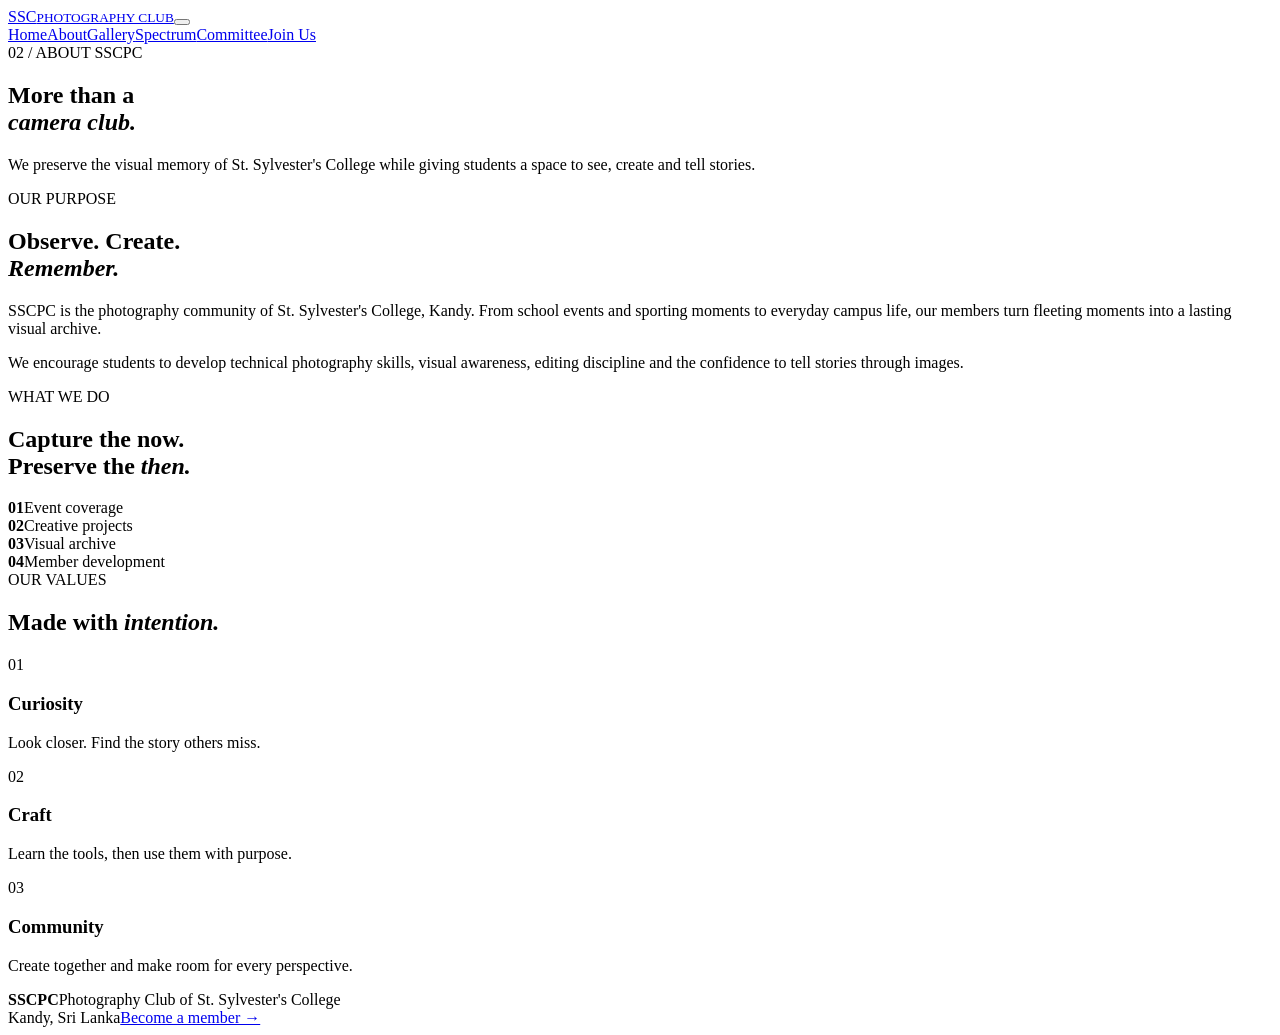
==== about.html @ 418f46be "Initial SSCPC site: add about.html" ====
<!doctype html><html lang="en"><head><meta charset="UTF-8"><meta name="viewport" content="width=device-width,initial-scale=1"><title>About — SSCPC</title><link rel="stylesheet" href="assets/css/style.css"></head><body>
<header class="site-header"><a class="brand" href="index.html"><span>SSC</span><small>PHOTOGRAPHY CLUB</small></a><button class="menu-toggle" aria-label="Open navigation" aria-expanded="false"><i></i><i></i></button><nav class="nav"><a href="index.html">Home</a><a class="active" href="about.html">About</a><a href="gallery.html">Gallery</a><a href="spectrum.html">Spectrum</a><a href="committee.html">Committee</a><a class="nav-cta" href="join.html">Join Us</a></nav></header>
<main><section class="page-hero"><span class="eyebrow">02 / ABOUT SSCPC</span><h1>More than a<br><em>camera club.</em></h1><p>We preserve the visual memory of St. Sylvester's College while giving students a space to see, create and tell stories.</p></section>
<section class="split section"><div class="section-label">OUR PURPOSE</div><div><h2>Observe. Create.<br><em>Remember.</em></h2><p>SSCPC is the photography community of St. Sylvester's College, Kandy. From school events and sporting moments to everyday campus life, our members turn fleeting moments into a lasting visual archive.</p><p>We encourage students to develop technical photography skills, visual awareness, editing discipline and the confidence to tell stories through images.</p></div></section>
<section class="dark-band"><div><span class="eyebrow">WHAT WE DO</span><h2>Capture the now.<br>Preserve the <em>then.</em></h2></div><div class="stats"><div><b>01</b><span>Event coverage</span></div><div><b>02</b><span>Creative projects</span></div><div><b>03</b><span>Visual archive</span></div><div><b>04</b><span>Member development</span></div></div></section>
<section class="section"><div class="section-heading"><div><span class="eyebrow">OUR VALUES</span><h2>Made with <em>intention.</em></h2></div></div><div class="values"><article><span>01</span><h3>Curiosity</h3><p>Look closer. Find the story others miss.</p></article><article><span>02</span><h3>Craft</h3><p>Learn the tools, then use them with purpose.</p></article><article><span>03</span><h3>Community</h3><p>Create together and make room for every perspective.</p></article></div></section></main><footer class="footer"><div><strong>SSCPC</strong><span>Photography Club of St. Sylvester's College</span></div><div><span>Kandy, Sri Lanka</span><a href="join.html">Become a member →</a></div></footer><script src="assets/js/main.js"></script></body></html>
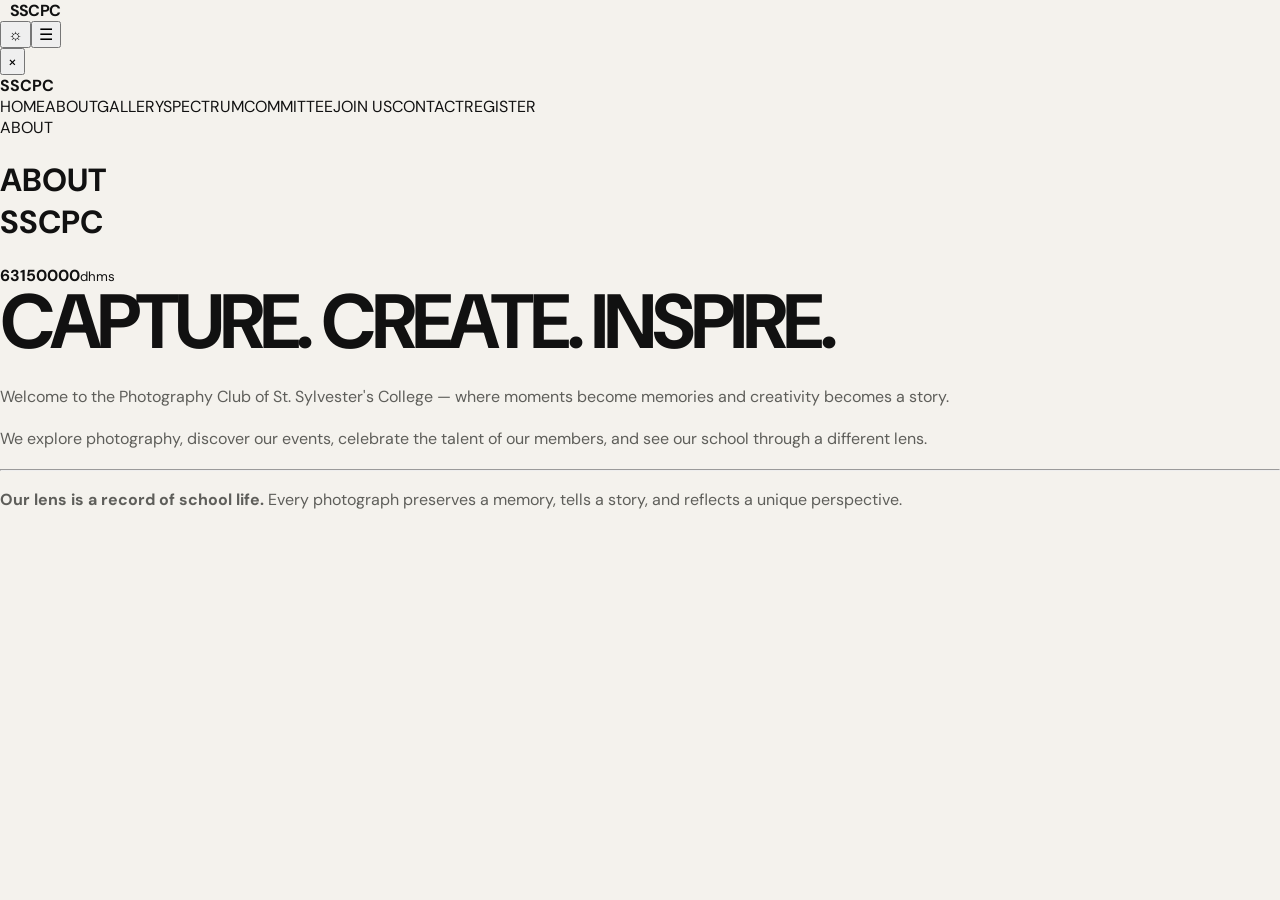
==== commit 83cb6df3: "Rebuild SSCPC to match live-site screen recording" ====
--- a/about.html
+++ b/about.html
@@ -1,6 +1 @@
-<!doctype html><html lang="en"><head><meta charset="UTF-8"><meta name="viewport" content="width=device-width,initial-scale=1"><title>About — SSCPC</title><link rel="stylesheet" href="assets/css/style.css"></head><body>
-<header class="site-header"><a class="brand" href="index.html"><span>SSC</span><small>PHOTOGRAPHY CLUB</small></a><button class="menu-toggle" aria-label="Open navigation" aria-expanded="false"><i></i><i></i></button><nav class="nav"><a href="index.html">Home</a><a class="active" href="about.html">About</a><a href="gallery.html">Gallery</a><a href="spectrum.html">Spectrum</a><a href="committee.html">Committee</a><a class="nav-cta" href="join.html">Join Us</a></nav></header>
-<main><section class="page-hero"><span class="eyebrow">02 / ABOUT SSCPC</span><h1>More than a<br><em>camera club.</em></h1><p>We preserve the visual memory of St. Sylvester's College while giving students a space to see, create and tell stories.</p></section>
-<section class="split section"><div class="section-label">OUR PURPOSE</div><div><h2>Observe. Create.<br><em>Remember.</em></h2><p>SSCPC is the photography community of St. Sylvester's College, Kandy. From school events and sporting moments to everyday campus life, our members turn fleeting moments into a lasting visual archive.</p><p>We encourage students to develop technical photography skills, visual awareness, editing discipline and the confidence to tell stories through images.</p></div></section>
-<section class="dark-band"><div><span class="eyebrow">WHAT WE DO</span><h2>Capture the now.<br>Preserve the <em>then.</em></h2></div><div class="stats"><div><b>01</b><span>Event coverage</span></div><div><b>02</b><span>Creative projects</span></div><div><b>03</b><span>Visual archive</span></div><div><b>04</b><span>Member development</span></div></div></section>
-<section class="section"><div class="section-heading"><div><span class="eyebrow">OUR VALUES</span><h2>Made with <em>intention.</em></h2></div></div><div class="values"><article><span>01</span><h3>Curiosity</h3><p>Look closer. Find the story others miss.</p></article><article><span>02</span><h3>Craft</h3><p>Learn the tools, then use them with purpose.</p></article><article><span>03</span><h3>Community</h3><p>Create together and make room for every perspective.</p></article></div></section></main><footer class="footer"><div><strong>SSCPC</strong><span>Photography Club of St. Sylvester's College</span></div><div><span>Kandy, Sri Lanka</span><a href="join.html">Become a member →</a></div></footer><script src="assets/js/main.js"></script></body></html>+<!doctype html><html lang="en"><head><meta charset="utf-8"><meta name="viewport" content="width=device-width,initial-scale=1"><meta name="theme-color" content="#070b2a"><title>About — SSCPC</title><link rel="stylesheet" href="assets/css/style.css"></head><body><div class="stars"></div><header class="topbar"><a class="brand" href="index.html"><span class="aperture"><i></i></span><b>SSCPC</b></a><div class="top-actions"><button class="icon-btn">☼</button><button class="icon-btn menu-btn" id="menuBtn">☰</button></div></header><aside class="drawer" id="drawer"><button class="drawer-close" id="drawerClose">×</button><div class="drawer-brand"><span class="aperture"><i></i></span><b>SSCPC</b></div><nav><a href="index.html">HOME</a><a class="active" href="about.html">ABOUT</a><a href="gallery.html">GALLERY</a><a href="spectrum.html">SPECTRUM</a><a href="committee.html">COMMITTEE</a><a href="join.html">JOIN US</a><a href="join.html#contact">CONTACT</a><a class="register" href="join.html">REGISTER</a></nav></aside><div class="scrim" id="scrim"></div><main class="page"><div class="page-heading"><span>ABOUT</span><h1>ABOUT<br>SSCPC</h1><div class="pink-line"></div></div><div class="countdown small-count" data-days="63"><strong>63</strong><strong>15</strong><strong>00</strong><strong>00</strong><small>d</small><small>h</small><small>m</small><small>s</small></div><section class="copy-card"><h2>CAPTURE. CREATE. INSPIRE.</h2><p>Welcome to the Photography Club of St. Sylvester's College — where moments become memories and creativity becomes a story.</p><p>We explore photography, discover our events, celebrate the talent of our members, and see our school through a different lens.</p><hr><p><b>Our lens is a record of school life.</b> Every photograph preserves a memory, tells a story, and reflects a unique perspective.</p></section></main><script src="assets/js/main.js"></script></body></html>
--- a/assets/css/style.css
+++ b/assets/css/style.css
@@ -0,0 +1,5 @@
+@import url('https://fonts.googleapis.com/css2?family=DM+Mono:wght@400;500&family=DM+Sans:wght@400;500;600;700&family=Playfair+Display:ital,wght@0,500;0,600;1,500;1,600&display=swap');
+:root{--ink:#111;--paper:#f4f2ed;--muted:#777;--line:#d7d4cc;--max:1280px}*{box-sizing:border-box}html{scroll-behavior:smooth}body{margin:0;background:var(--paper);color:var(--ink);font-family:'DM Sans',sans-serif}a{color:inherit;text-decoration:none}button{font:inherit}.site-header{height:84px;padding:0 4vw;display:flex;align-items:center;justify-content:space-between;border-bottom:1px solid var(--line);position:relative;z-index:20;background:rgba(244,242,237,.92);backdrop-filter:blur(14px)}.brand{display:flex;align-items:baseline;gap:10px;font-weight:700;letter-spacing:-.05em}.brand span{font-size:27px}.brand small,.eyebrow,.section-label,.filters,.person>span{font-family:'DM Mono',monospace;font-size:10px;letter-spacing:.12em}.nav{display:flex;align-items:center;gap:30px;font-size:13px}.nav a{opacity:.62;transition:.25s}.nav a:hover,.nav a.active{opacity:1}.nav-cta{border:1px solid var(--ink);padding:11px 17px;opacity:1!important}.menu-toggle{display:none;background:none;border:0}.hero{max-width:var(--max);margin:auto;padding:8vw 5vw 7vw;min-height:calc(100vh - 84px);display:grid;grid-template-columns:1.1fr .9fr;gap:5vw;align-items:center}.eyebrow{display:block;margin-bottom:20px}.hero h1,.page-hero h1,.join-hero h1{font-size:clamp(58px,9vw,132px);line-height:.84;letter-spacing:-.065em;margin:0}.hero h1 em,.page-hero h1 em,.join-hero h1 em,h2 em{font-family:'Playfair Display',serif;font-weight:500}.lede{max-width:520px;color:#555;line-height:1.7;margin:35px 0}.actions{display:flex;gap:25px;align-items:center}.button{display:inline-flex;gap:30px;align-items:center;background:var(--ink);color:white;padding:16px 19px;font-size:12px}.button.light{background:white;color:var(--ink)}.text-link,.arrow-link{font-size:12px;border-bottom:1px solid #999;padding-bottom:4px}.hero-art{position:relative;min-height:560px;display:flex;align-items:center;justify-content:center}.frame{width:min(390px,80%);aspect-ratio:4/5;border:1px solid #bbb;padding:12px;transform:rotate(3deg)}.photo-placeholder,.media,.portrait{height:100%;display:flex;align-items:end;justify-content:flex-start;padding:20px;background:linear-gradient(135deg,#d8d3c9,#8d8980 48%,#2e2d2a);color:white;font-family:'DM Mono',monospace;font-size:10px;letter-spacing:.15em}.frame .photo-placeholder{font-size:54px;letter-spacing:-.06em}.vertical-note{position:absolute;right:4%;top:18%;writing-mode:vertical-rl;font:9px 'DM Mono';letter-spacing:.12em;color:#777}.section{max-width:var(--max);margin:auto;padding:10vw 5vw}.intro,.split{display:grid;grid-template-columns:.7fr 1.3fr;gap:7vw;border-top:1px solid var(--line)}h2{font-size:clamp(42px,6vw,78px);line-height:.95;letter-spacing:-.055em;margin:0 0 25px}p{line-height:1.65;color:#5e5e5a}.intro p,.split p{max-width:620px}.section-label{padding-top:7px;color:#888}.section-heading{display:flex;justify-content:space-between;align-items:end;margin-bottom:50px}.gallery-grid{display:grid;grid-template-columns:1.2fr .8fr;gap:22px}.gallery-card{display:block}.gallery-card.tall{grid-row:span 2}.media{min-height:280px;transition:transform .5s}.gallery-card.tall .media{min-height:650px}.gallery-card:hover .media{transform:scale(.985)}.media-one{background:linear-gradient(145deg,#aaa49a,#3e3c38)}.media-two{background:linear-gradient(145deg,#c9c3b8,#66615b)}.media-three{background:linear-gradient(145deg,#d5d0c7,#77726b)}.media-four{background:linear-gradient(145deg,#a49e93,#292825)}.media-five{background:linear-gradient(145deg,#bbb4a9,#5a554f)}.media-six{background:linear-gradient(145deg,#9d978d,#242321)}.gallery-card p,.archive-item p{margin:12px 0 20px;font-size:12px;color:#333}.quote{border-top:1px solid var(--line);text-align:center;padding:13vw 5vw}.quote p{font:italic clamp(28px,4vw,54px) 'Playfair Display';max-width:850px;margin:auto;color:var(--ink)}.quote span{display:block;margin-top:25px;font:10px 'DM Mono'}.footer{border-top:1px solid var(--line);padding:30px 5vw;display:flex;justify-content:space-between;font-size:11px}.footer div{display:flex;gap:18px}.footer strong{font-size:16px}.footer span{color:#777}.page-hero{max-width:var(--max);margin:auto;padding:11vw 5vw 8vw;border-bottom:1px solid var(--line)}.page-hero p{max-width:570px;margin:45px 0 0}.page-hero.compact{padding-bottom:7vw}.dark-band{background:#171715;color:white;padding:9vw 8vw;display:grid;grid-template-columns:1fr 1fr;gap:8vw}.dark-band h2{font-size:clamp(44px,6vw,82px)}.dark-band p{color:#aaa}.stats{display:grid;grid-template-columns:1fr 1fr;gap:35px}.stats div{border-top:1px solid #454541;padding-top:14px}.stats b{font:10px 'DM Mono';display:block;margin-bottom:30px}.stats span{font-size:13px}.values,.committee-grid{display:grid;grid-template-columns:repeat(3,1fr);gap:18px}.values article{border-top:1px solid var(--line);padding-top:18px}.values span{font:10px 'DM Mono';color:#888}.values h3{font-size:25px}.values p{font-size:13px}.filters{display:flex;gap:25px;margin-bottom:45px}.filter{border:0;background:none;padding:0;color:#888;cursor:pointer}.filter.active{color:var(--ink);text-decoration:underline;text-underline-offset:6px}.archive-grid{display:grid;grid-template-columns:repeat(2,1fr);gap:45px 22px}.archive-item.wide{grid-column:span 2}.archive-item .media{min-height:430px}.archive-item.wide .media{min-height:600px}.spectrum-list{padding-top:3vw}.story{display:grid;grid-template-columns:.2fr 1fr auto;gap:5vw;padding:45px 0;border-top:1px solid var(--line);align-items:start}.story>span{font:10px 'DM Mono';color:#888}.story h2{font-size:clamp(32px,5vw,65px);margin:0}.story p{max-width:580px}.story b{font-size:25px}.center{display:block;text-align:center}.center h2{margin:20px auto 45px}.person .portrait{aspect-ratio:4/5;min-height:330px;margin-bottom:18px}.person>span{color:#888}.person h2{font-size:25px;margin:13px 0 0}.person p{margin-top:5px;font-size:12px}.join-hero{background:#171715;color:white;padding:10vw 8vw;display:flex;justify-content:space-between;align-items:end;gap:40px}.join-hero p{color:#aaa;max-width:520px;margin:40px 0 0}.join-content{display:grid;grid-template-columns:.6fr 1.4fr;gap:7vw}.join-points>div{border-top:1px solid var(--line);padding:25px 0}.join-points b{font:10px 'DM Mono';color:#888}.join-points h2{font-size:36px;margin:15px 0}.join-points p{max-width:600px;margin:0}
+.reveal{animation:rise .8s both}@keyframes rise{from{opacity:0;transform:translateY(25px)}to{opacity:1;transform:none}}
+@media(max-width:800px){.site-header{height:70px}.menu-toggle{display:flex;flex-direction:column;gap:6px}.menu-toggle i{display:block;width:25px;height:1px;background:var(--ink)}.nav{position:absolute;top:70px;left:0;right:0;background:var(--paper);border-bottom:1px solid var(--line);padding:25px 5vw;display:none;flex-direction:column;align-items:flex-start;gap:22px}.nav.open{display:flex}.hero{grid-template-columns:1fr;padding-top:18vw;min-height:auto}.hero-art{min-height:430px}.vertical-note{right:0}.intro,.split,.join-content{grid-template-columns:1fr;gap:35px}.gallery-grid,.archive-grid{grid-template-columns:1fr}.gallery-card.tall{grid-row:auto}.gallery-card.tall .media,.archive-item .media,.archive-item.wide .media{min-height:400px}.archive-item.wide{grid-column:auto}.dark-band{grid-template-columns:1fr;padding:15vw 7vw}.values,.committee-grid{grid-template-columns:1fr 1fr}.story{grid-template-columns:1fr;gap:12px}.story b{display:none}.join-hero{display:block;padding:15vw 7vw}.join-hero .button{margin-top:40px}.footer{flex-direction:column;gap:15px}.footer div{flex-wrap:wrap}.page-hero{padding-top:17vw}.brand small{display:none}}
+@media(max-width:480px){.hero h1,.page-hero h1,.join-hero h1{font-size:57px}.hero-art{min-height:360px}.values,.committee-grid{grid-template-columns:1fr}.section{padding:18vw 6vw}.dark-band{padding:18vw 6vw}.filters{overflow:auto;white-space:nowrap;padding-bottom:5px}.gallery-card .media,.archive-item .media{min-height:330px}}
